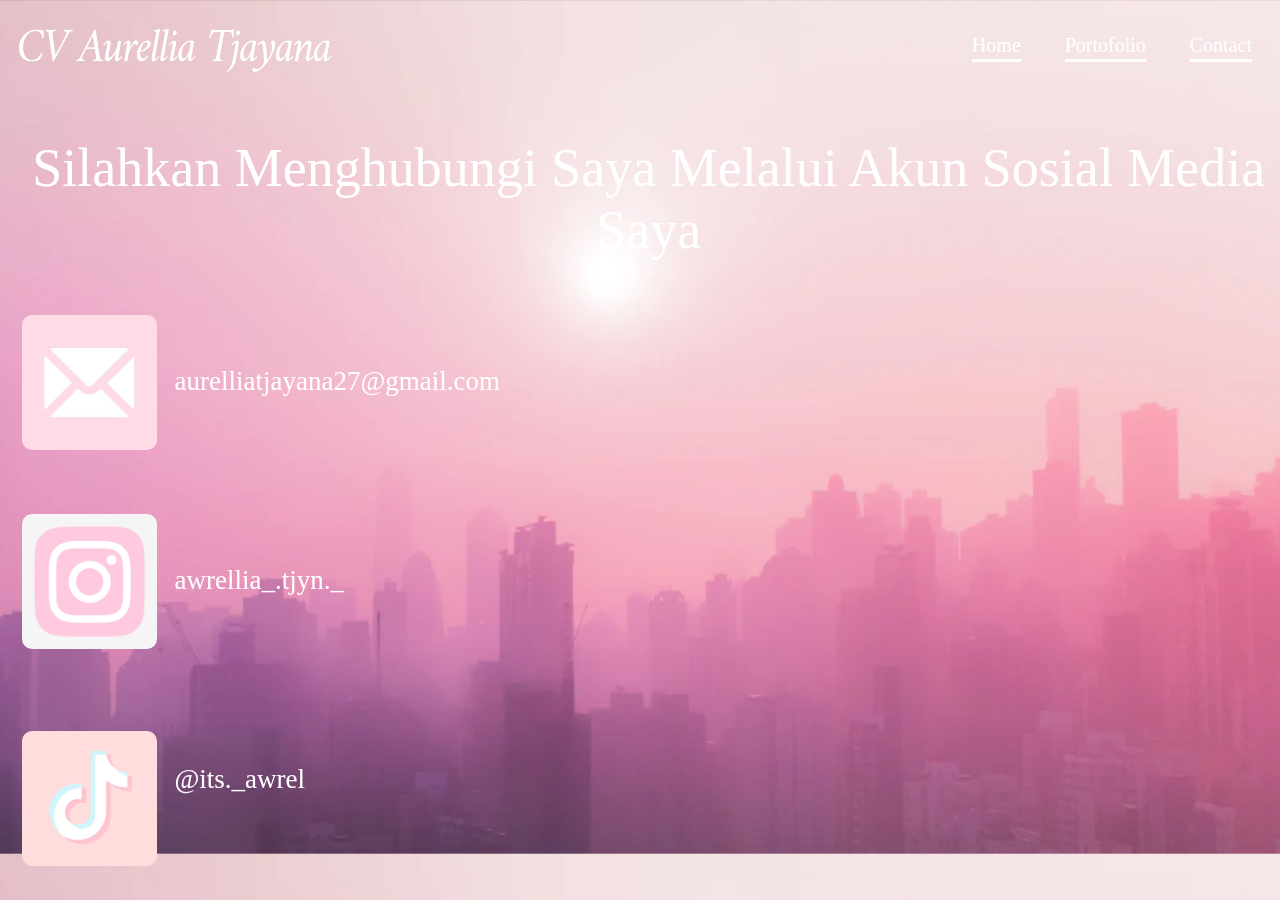
==== contact.html @ abe57b4e "Add files via upload" ====
<!DOCTYPE html>
<html lang="en">
<head>
    <meta charset="UTF-8">
    <meta http-equiv="X-UA-Compatible" content="IE-edge">
    <meta name="viewport" content="width=device-width, initial-scale=1.0">
    <title>Document</title>
    <link rel="stylesheet" href="style.css">
</head>
<body>
    <header>
        <div id="header">
        <div class="container">
            <nav>
                <img src="image3.png" class="logo">
                <ul>
                    <li><a href="index.html">Home</a></li>
                    <li><a href="#"Portofolio>Portofolio</a></li>
                    <li><a href="#"Contact>Contact</a></li>
                </ul>
            </nav>
        </div>
        <div id="email">
            <div class="p">
            <p class="isi">Silahkan Menghubungi Saya Melalui Akun Sosial Media Saya</p>
                <img src="email.jpg" class="pp">
            </div>
            <div class="emaill">
                <p>aurelliatjayana27@gmail.com</p><a href="mailto:aurelliatjayana27@gmail.com"></a>
            </div>
            <div class="ig">
                    <img src="ig.jpg" class="instag">
                </div>
                <div class="insta">
                <p>awrellia_.tjyn._</p><a href="https://www.instagram.com/awrellia_.tjyn._/"></a>
            </div>
            <div class="tiktok">
                <img src="tiktok.jpg" class="tik">
            </div>
            <div class="tok">
                <p>@its._awrel</p><a href="https://www.tiktok.com/@its._awrel?_t=8mJfh5KsStL&_r=1"></a>
        </div>
    </header>
</body>
</head>
</html>
---- style.css ----
body{
    background-image: url(image5.webp);
    background-size: cover;
}

#header{
    width:100%;
    height:100%;
}

nav{
    color: rgb(255, 255, 255);
    display: flex;
    justify-content: space-between;
    flex-wrap: wrap;
}


.logo{
    width: 340px;
}

nav ul li{
    display: inline-block;
    list-style: none;
    margin: 10px 20px;
}

nav ul li a{
    color: #fff;
    text-decoration: none;
    font-size: 20px;
    position: relative;
}

nav ul li a::after{
    content: '';
    width: 100%;
    height: 3px;
    background: white;
    position: absolute;
    left: 0;
    bottom: -6px;
}

nav ul li:hover::after{
    width: 1000%;
}

.photo{
    width: 200px;
    height: 200px;
    border: 3px solid white;
    border-radius: 50vh;
    margin: 12vh 76vh;
}

.paragraf{
    color: white;
    background: rgb(0,0,0,0.4);
    height: 240px;
    width: 340px;
    top: 48%;
    left: 38%;
    position: absolute;
    padding: 10px;
    text-align: center;
    border-radius: 20px;
    position: fixed;
    text-align:left;

}

#content{
    background:linear-gradient(rgb(255, 199, 224),rgb(255, 188, 199));
    width:75vh;
    height: 100%;
    text-align: end;
    position: fixed;
    align-items: center;
    border-radius: 7px;
    margin-left: 5vh;
}

.poto{
    width: 80vh;
    height: 100%;
    position: fixed;
    border-width: 10px;
   border: #fff solid 6px;
}

.pendidikan{
   color: white;
   text-decoration: none;
    text-align: left;
    font-size: 2.5vh;
    padding-left: 20px;

}

.pengalaman{
    color: white;
   text-decoration: none;
    text-align: left;
    font-size: 2.5vh;
    padding-left: 20px;
}

.Skill{
    color: white;
   text-decoration: none;
    text-align: left;
    font-size: 2.5vh;
    padding-left: 20px;
}

#email{
    width: 98%;
    height: 100%;
    position: fixed;
    padding-left: 1.5vh;
    color: #fff;
    border-radius: 20px;
}

.isi{
    font-size:6vh;
   text-align: center;
   text-decoration:solid;
}

.pp{
    position: fixed;
    height: 15vh;
    width: 15vh;
    border-radius: 10px;
}

.emaill{
    margin-left: 17vh;
    padding-top: 24px;
    font-size: 3vh;
    margin-bottom: 13vh;
}

.instag{
    position: fixed;
    height: 15vh;
    width: 15vh;
    border-radius: 10px;
    margin-bottom: 13vh;
}

.insta{
    color: #fff;
    font-size: 3vh;
    margin-left: 17vh;
    padding-top: 24px;
}

.tik{
    position: fixed;
    height: 15vh;
    width: 15vh;
    border-radius: 10px;
    margin-top: 12vh;
}

.tok{
    color: #fff;
    font-size: 3vh;
    margin-left: 17vh;
    padding-top: 24px;
    margin-top: 13vh;
}
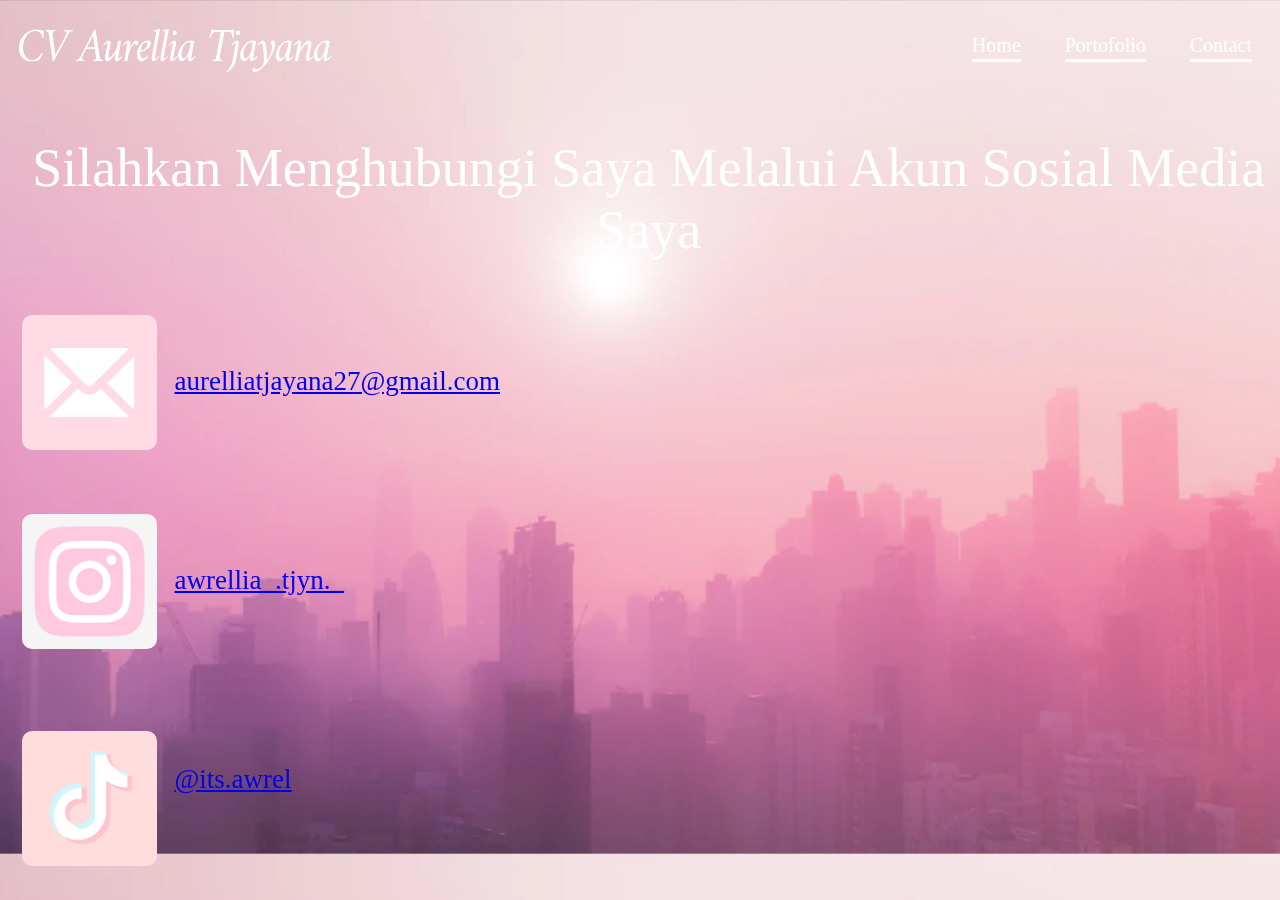
==== commit 98a6f858: "Add files via upload" ====
--- a/contact.html
+++ b/contact.html
@@ -26,19 +26,19 @@
                 <img src="email.jpg" class="pp">
             </div>
             <div class="emaill">
-                <p>aurelliatjayana27@gmail.com</p><a href="mailto:aurelliatjayana27@gmail.com"></a>
+                <p><a href="mailto:aurelliatjayana27@gmail.com">aurelliatjayana27@gmail.com</a></p>
             </div>
             <div class="ig">
                     <img src="ig.jpg" class="instag">
                 </div>
                 <div class="insta">
-                <p>awrellia_.tjyn._</p><a href="https://www.instagram.com/awrellia_.tjyn._/"></a>
+                <p><a href="https://www.instagram.com/awrellia_.tjyn._/">awrellia_.tjyn._</a></p>
             </div>
             <div class="tiktok">
                 <img src="tiktok.jpg" class="tik">
             </div>
             <div class="tok">
-                <p>@its._awrel</p><a href="https://www.tiktok.com/@its._awrel?_t=8mJfh5KsStL&_r=1"></a>
+                <p><a href="https://www.tiktok.com/@its._awrel?_t=8mJfh5KsStL&_r=1">@its.awrel</a></p>
         </div>
     </header>
 </body>
